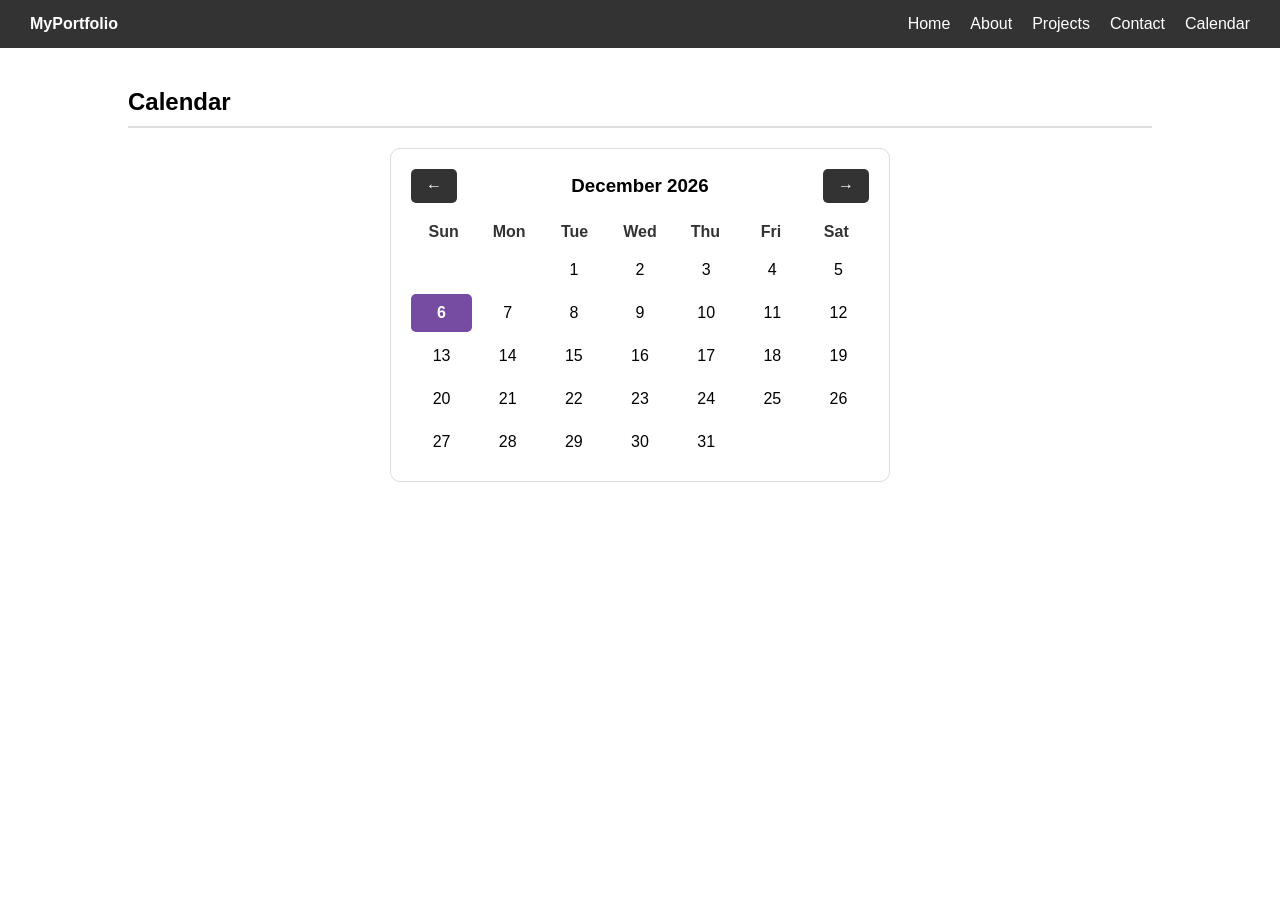
==== calendar.html @ c010acbb "LAB1" ====
<!DOCTYPE html>
<html lang="en">
<head>
    <meta charset="UTF-8">
    <meta name="viewport" content="width=device-width, initial-scale=1.0">
    <title>Calendar</title>
    <link rel="stylesheet" href="style.css">
</head>
<body>
    <nav class="navbar">
        <div class="logo">MyPortfolio</div>
        <ul class="nav-links">
            <li><a href="home.html">Home</a></li>
            <li><a href="about.html">About</a></li>
            <li><a href="project.html">Projects</a></li>
            <li><a href="contact.html">Contact</a></li>
            <li><a href="calendar.html">Calendar</a></li>
        </ul>
    </nav>

    <section class="calendar-section">
        <h2>Calendar</h2>
        <div class="calendar-container">
            <div class="calendar-header">
                <button id="prevBtn">&#8592;</button>
                <h3 id="monthYear"></h3>
                <button id="nextBtn">&#8594;</button>
            </div>
            <div class="calendar-grid">
                <div class="day-name">Sun</div>
                <div class="day-name">Mon</div>
                <div class="day-name">Tue</div>
                <div class="day-name">Wed</div>
                <div class="day-name">Thu</div>
                <div class="day-name">Fri</div>
                <div class="day-name">Sat</div>
            </div>
            <div class="calendar-days" id="calendarDays"></div>
        </div>
    </section>

    <script src="script.js"></script>
</body>
</html>
---- style.css ----
* {
    margin: 0;
    padding: 0;
    box-sizing: border-box;
    font-family: Arial, sans-serif;
}


.navbar {
    display: flex;
    justify-content: space-between;
    padding: 15px 30px;
    background-color: #333;
}

.logo {
    color: white;
    font-weight: bold;
}


.nav-links a:hover {
    color: blue;
}
.nav-links {
    list-style: none;
    display: flex;
    gap: 20px;
}

.nav-links a {
    color: white;
    text-decoration: none;
}

.landing-section {
    height: 100vh;
    display: flex;
    justify-content: center;
    align-items: center;
    background-color: #667eea;
}

.landing-content {
    text-align: center;
    color: white;
}

.landing-content h1 {
    font-size: 60px;
    margin-bottom: 20px;
}

.landing-content p {
    font-size: 25px;
    margin-bottom: 30px;
}

.enter-btn {
    padding: 15px 30px;
    background-color: white;
    color: #667eea;
    text-decoration: none;
    border-radius: 5px;
    font-size: 18px;
}

.enter-btn:hover {
    background-color: #764ba2;
    color: white;
}


.home-section {
    padding: 40px 10%;
    display: flex;
    justify-content: center;
}

.home-content {
    display: flex;
    gap: 40px;
    align-items: center;
}

.home-image img {
    width: 350px;
    height: auto;
    border-radius: 10px;
}


.home-intro h1 {
    font-size: 32px;
    margin-bottom: 10px;
}

.home-intro p {
    font-size: 18px;
    line-height: 1.5;
    margin-bottom: 20px;
}

.home-btn {
    padding: 10px 20px;
    background-color: grey;
    color: white;
    border: none;
    border-radius: 5px;
    cursor: pointer;
}

.home-btn:hover {
    background-color: blue;
}


section {
    padding: 20px;
}

h2 {
    margin-bottom: 20px;
}

.project {
    margin-bottom: 20px;
}

section h2 {
    padding-bottom: 10px;
    margin-bottom: 20px;
    border-bottom: 2px solid #ddd;
}

.calendar-section {
    padding: 40px 10%;
}

.calendar-container {
    max-width: 500px;
    margin: 0 auto;
    border: 1px solid #ddd;
    border-radius: 10px;
    padding: 20px;
}

.calendar-header {
    display: flex;
    justify-content: space-between;
    align-items: center;
    margin-bottom: 20px;
}

.calendar-header button {
    background-color: #333;
    color: white;
    border: none;
    padding: 8px 15px;
    border-radius: 5px;
    cursor: pointer;
    font-size: 16px;
}

.calendar-header button:hover {
    background-color: #667eea;
}

.calendar-grid {
    display: grid;
    grid-template-columns: repeat(7, 1fr);
    text-align: center;
    font-weight: bold;
    margin-bottom: 10px;
    color: #333;
}

.calendar-days {
    display: grid;
    grid-template-columns: repeat(7, 1fr);
    text-align: center;
    gap: 5px;
}

.day {
    padding: 10px;
    border-radius: 5px;
    cursor: pointer;
}

.day:hover {
    background-color: #667eea;
    color: white;
}

.today {
    background-color: #764ba2;
    color: white;
    font-weight: bold;
    border-radius: 5px;
}
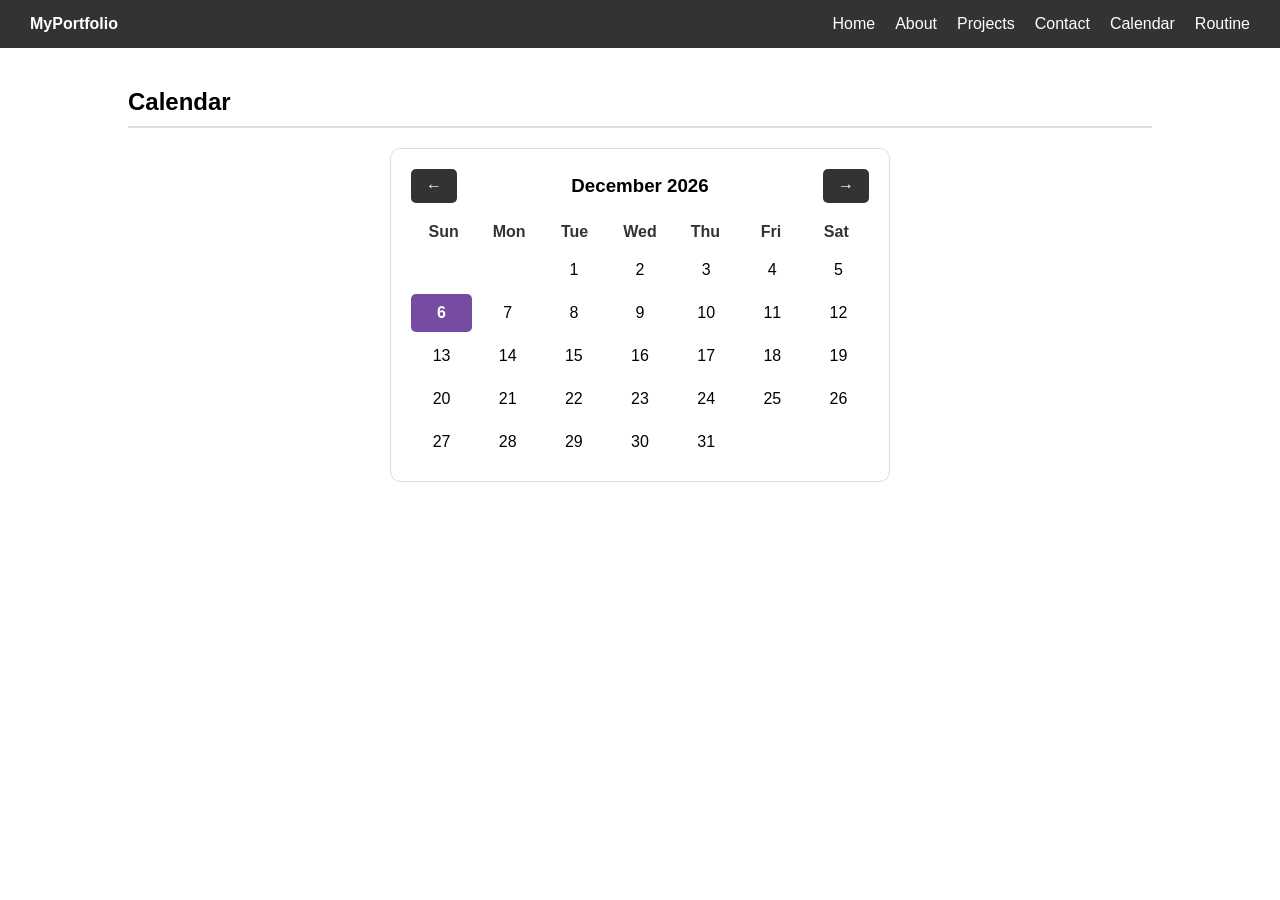
==== commit 8e81b7d9: "Routine" ====
--- a/calendar.html
+++ b/calendar.html
@@ -8,15 +8,16 @@
 </head>
 <body>
     <nav class="navbar">
-        <div class="logo">MyPortfolio</div>
-        <ul class="nav-links">
-            <li><a href="home.html">Home</a></li>
-            <li><a href="about.html">About</a></li>
-            <li><a href="project.html">Projects</a></li>
-            <li><a href="contact.html">Contact</a></li>
-            <li><a href="calendar.html">Calendar</a></li>
-        </ul>
-    </nav>
+    <div class="logo">MyPortfolio</div>
+    <ul class="nav-links">
+        <li><a href="index.html">Home</a></li>
+        <li><a href="home.html">About</a></li>
+        <li><a href="project.html">Projects</a></li>
+        <li><a href="contact.html">Contact</a></li>
+        <li><a href="calendar.html">Calendar</a></li>
+        <li><a href="routine.html">Routine</a></li>
+    </ul>
+</nav>
 
     <section class="calendar-section">
         <h2>Calendar</h2>
